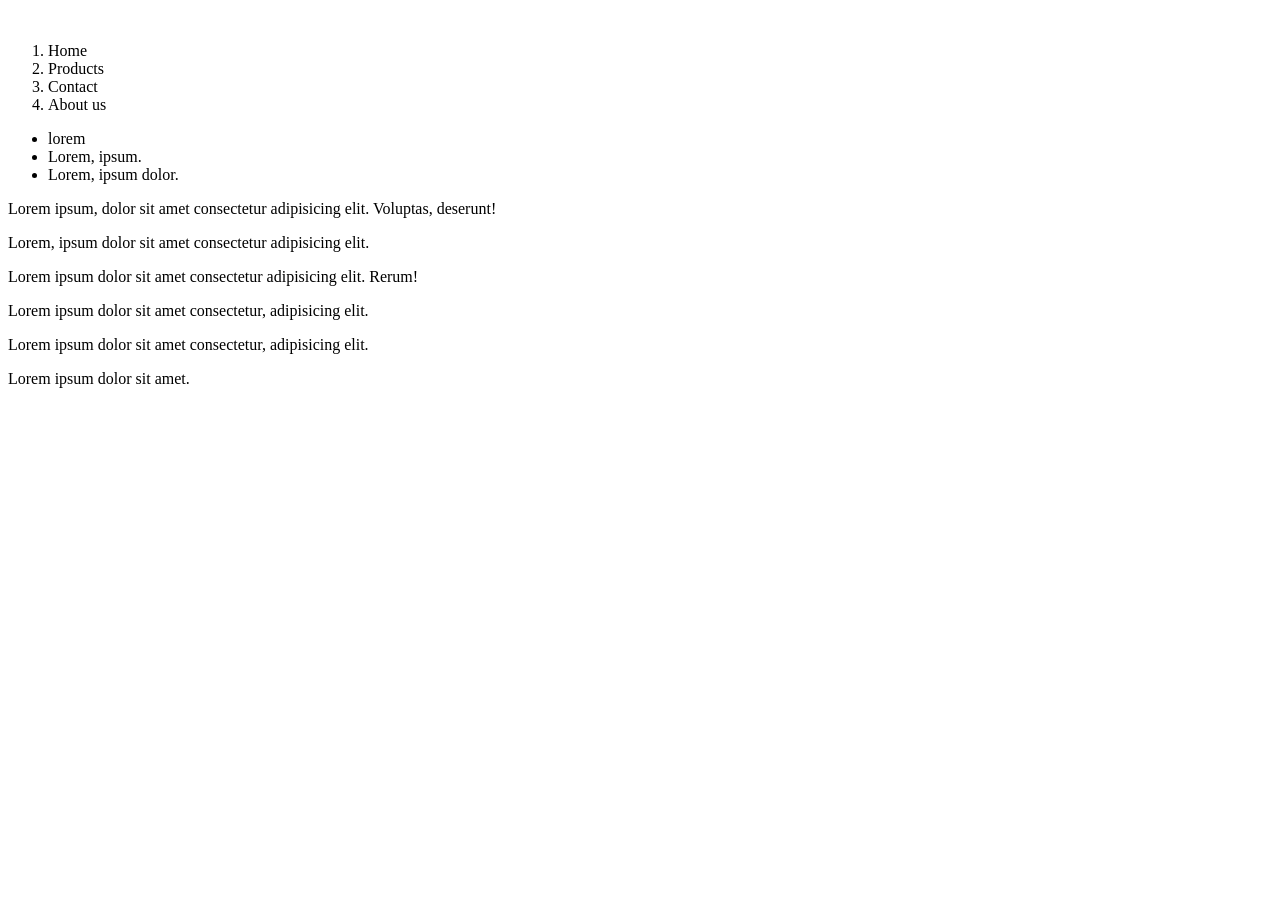
==== CLASE3/index.html @ 386d1cdd "activdad 3" ====
<!DOCTYPE html>
<html lang="en">
<head>
    <meta charset="UTF-8">
    <meta http-equiv="X-UA-Compatible" content="IE=edge">
    <meta name="viewport" content="width=device-width, initial-scale=1.0">
    <title>My web page</title>
</head>
<body>
    <header>
        <img src="" alt="">
        <nav>
            <ol>
                <li>Home</li>
                <li>Products</li>
                <li>Contact</li>
                <li>About us</li>
            </ol>
        </nav>
    </header>
    <section>
        <ul>
            <li>lorem</li>
            <li>Lorem, ipsum.</li>
            <li>Lorem, ipsum dolor.</li>
        </ul>
    </section>
    <aside>
        <p>Lorem ipsum, dolor sit amet consectetur adipisicing elit. Voluptas, deserunt!</p>
        <p>Lorem, ipsum dolor sit amet consectetur adipisicing elit.</p>
        <p>Lorem ipsum dolor sit amet consectetur adipisicing elit. Rerum!</p>
    </aside>
    <footer>
        <p>Lorem ipsum dolor sit amet consectetur, adipisicing elit.</p>
        <p>Lorem ipsum dolor sit amet consectetur, adipisicing elit.</p>
        <p>Lorem ipsum dolor sit amet.</p>
    </footer>
</body>
</html>
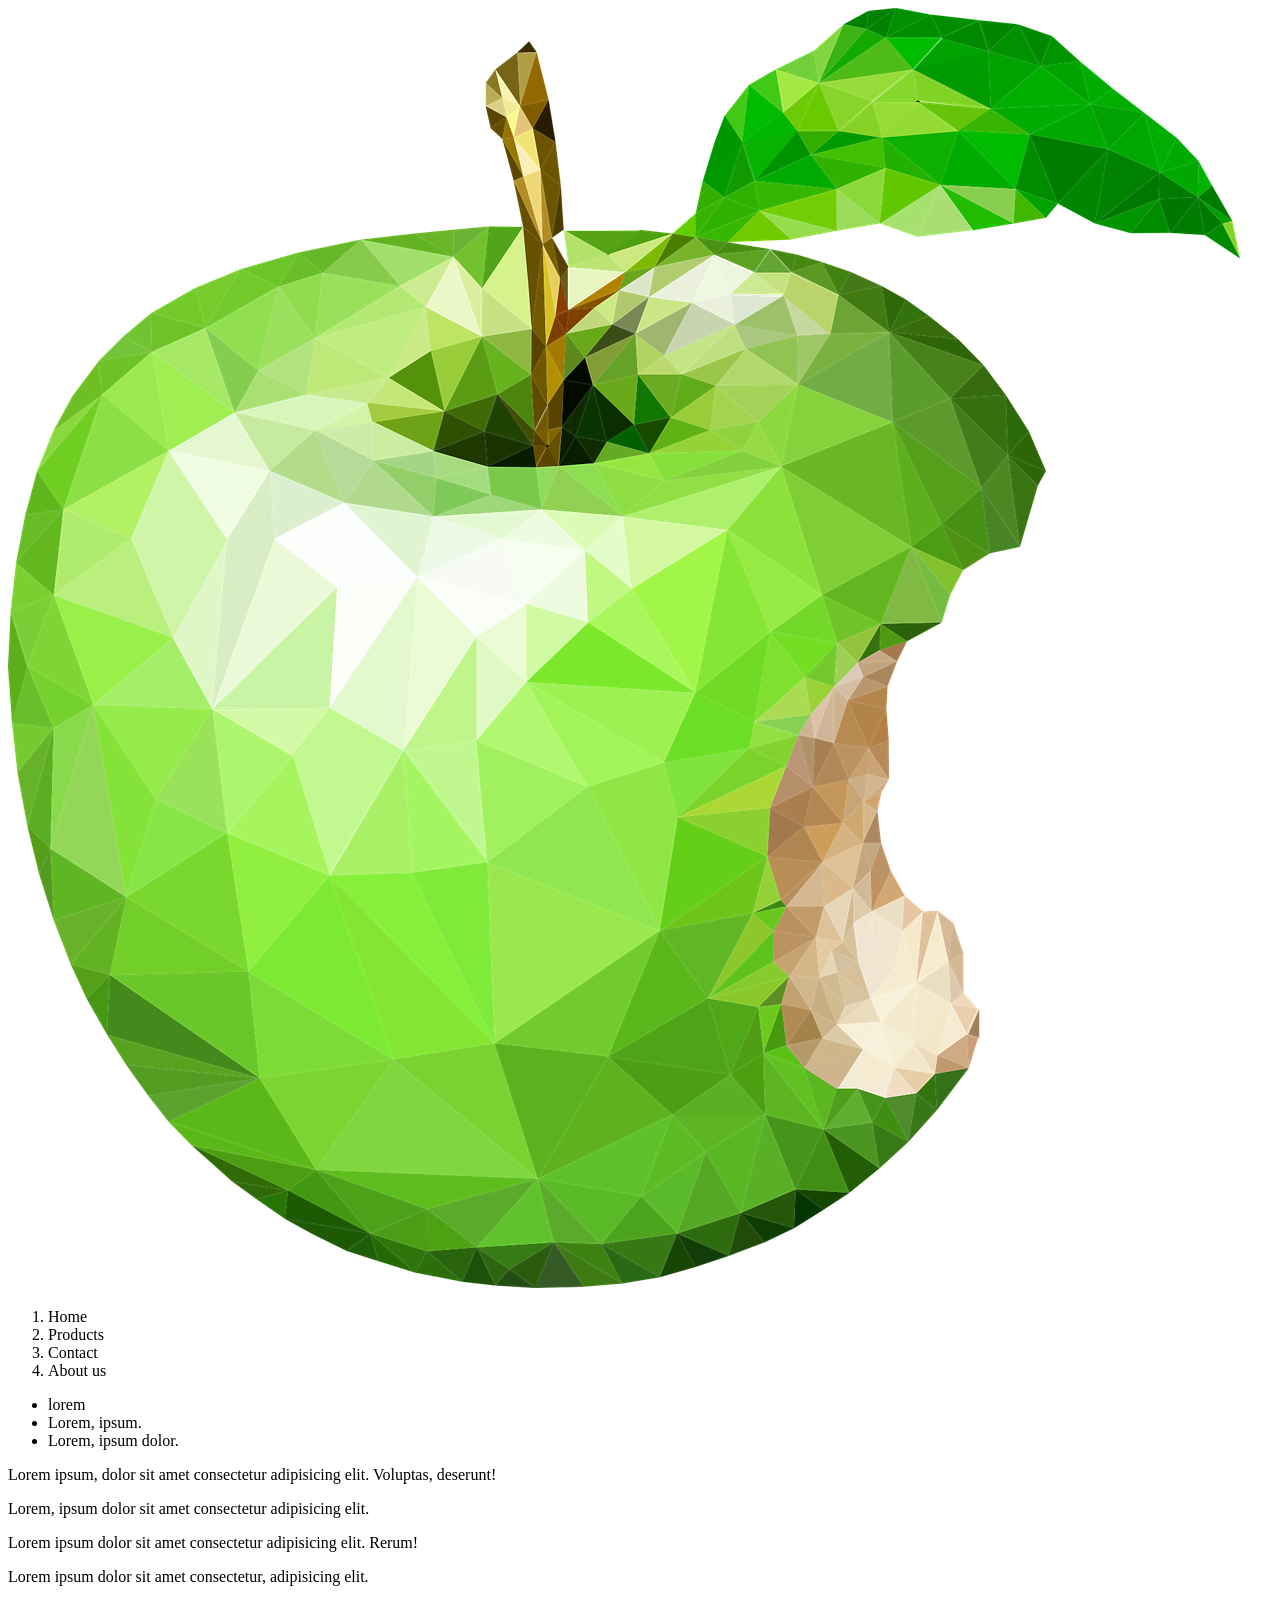
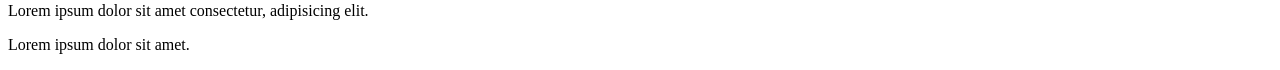
==== commit 9272be71: "actualizaciones" ====
--- a/CLASE3/index.html
+++ b/CLASE3/index.html
@@ -8,7 +8,7 @@
 </head>
 <body>
     <header>
-        <img src="" alt="">
+        <img src="images/apple-ga8556ff1f_1280.png" alt="">
         <nav>
             <ol>
                 <li>Home</li>
